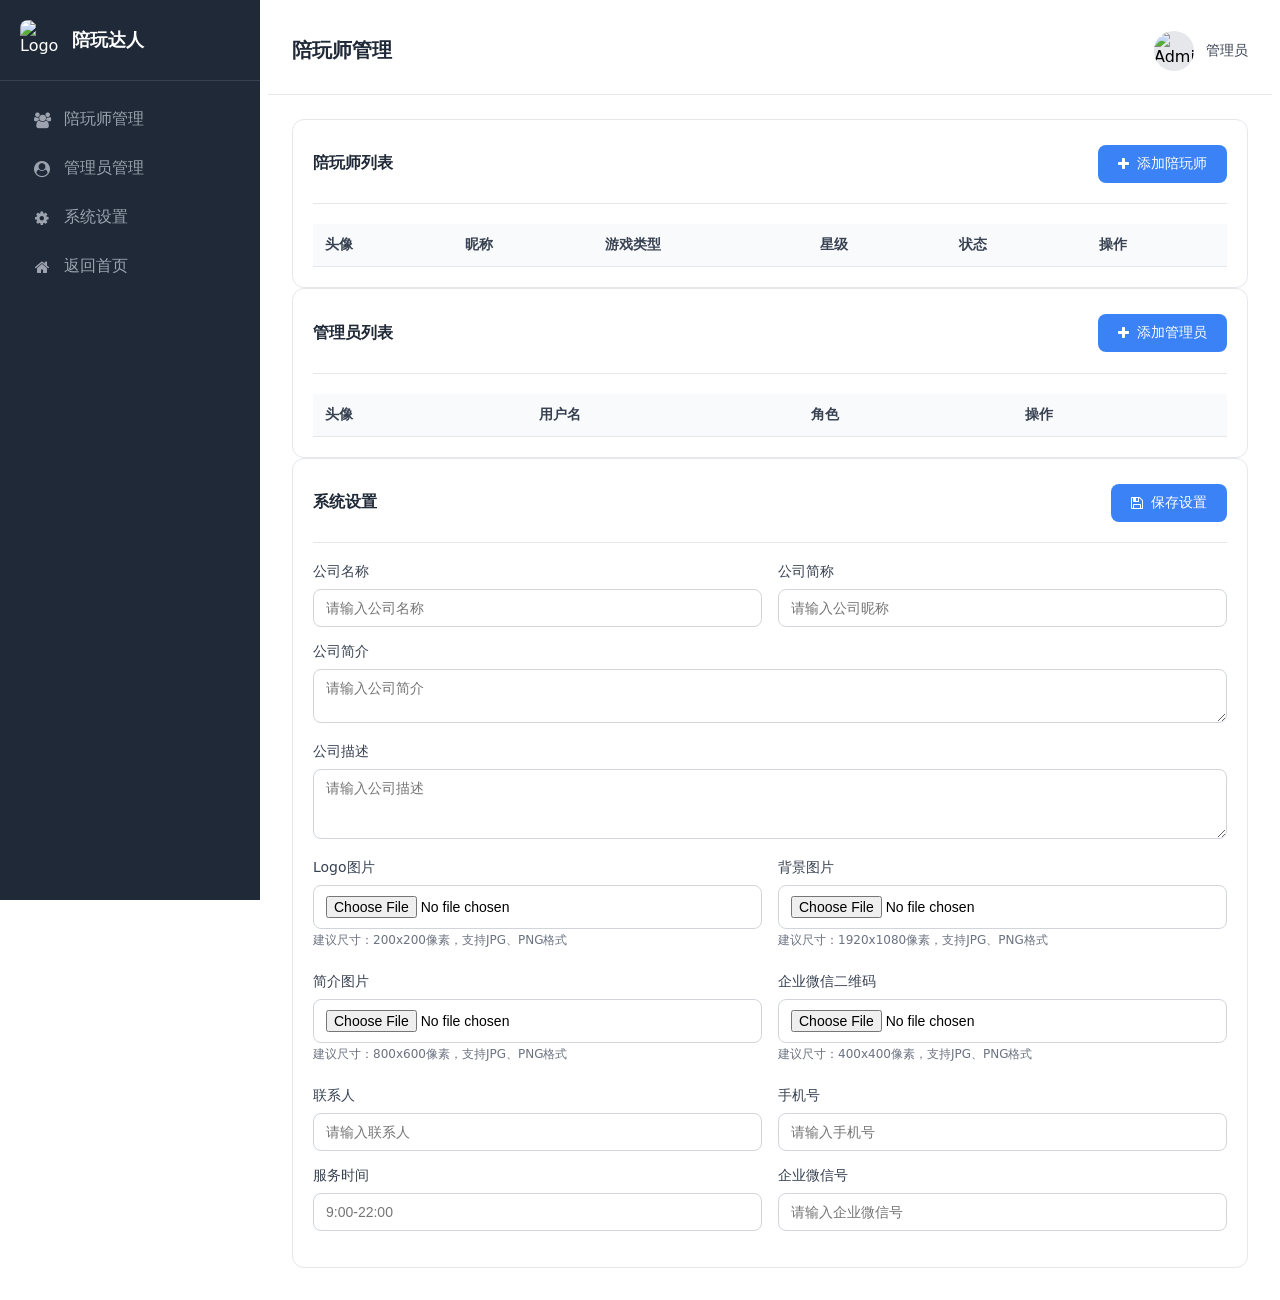
==== src/main/resources/static/admin.html @ 2e6e8466 "feat(admin): 添加管理员系统和陪玩师管理功能 - 集成 Lombok 并配置 Maven 编译插件 - 添加管理员角色枚举和系统常量定义 - 实现管理员登录、增删改查接口 - 添加陪玩师管" ====
<!DOCTYPE html>
<html lang="zh-CN">
<head>
    <meta charset="UTF-8">
    <meta name="viewport" content="width=device-width, initial-scale=1.0">
    <title>陪玩达人 - 管理后台</title>

    <!-- Tailwind CSS -->
    <script src="https://cdn.tailwindcss.com"></script>

    <!-- Font Awesome -->
    <link href="lib/font-awesome.min.css" rel="stylesheet">

    <!-- 自定义CSS -->
    <link rel="stylesheet" href="css/admin.css">
</head>
<body>
    <div id="top"></div>
    <!-- Sidebar -->
    <aside class="sidebar" id="sidebar">
        <div class="sidebar-header">
            <div class="sidebar-logo">
                <img id="sidebarLogo" src="image/logo_path.jpg" alt="Logo">
                <span id="sidebarCompanyName">陪玩达人</span>
            </div>
        </div>
        
        <nav class="sidebar-menu">
            <a href="#top" class="active" onclick="showSection('companions')">
                <i class="fa fa-users"></i>陪玩师管理
            </a>
            <a href="#top" onclick="showSection('admins')">
                <i class="fa fa-user-circle"></i>管理员管理
            </a>
            <a href="#top" onclick="showSection('settings')">
                <i class="fa fa-cog"></i>系统设置
            </a>
            <a href="index.html">
                <i class="fa fa-home"></i>返回首页
            </a>
        </nav>
    </aside>

    <!-- Mobile Menu Overlay -->
    <div class="modal-overlay" id="sidebarOverlay"></div>

    <!-- Main Content -->
    <main class="main-content">
        <!-- Top Bar -->
        <header class="top-bar">
            <div class="flex items-center gap-4">
                <button class="mobile-menu-btn" onclick="toggleSidebar()">
                    <i class="fa fa-bars"></i>
                </button>
                <h1 id="pageTitle">陪玩师管理</h1>
            </div>
            
            <div class="top-bar-right">
                <div class="user-info">
                    <img id="topBarAvatar" src="image/logo_path.jpg" alt="Admin">
                    <span id="topBarUsername">管理员</span>
                </div>
            </div>
        </header>

        <!-- Content Area -->
        <div class="content-area">
            <!-- Companions Section -->
            <section id="companions" class="active-section">
                <!-- Stats Cards -->
                <!-- <div class="grid-3 mb-6">
                    <div class="stat-card">
                        <div class="stat-icon blue">
                            <i class="fa fa-users"></i>
                        </div>
                        <div class="stat-info">
                            <div class="stat-value">128</div>
                            <div class="stat-label">陪玩师总数</div>
                        </div>
                    </div>
                    <div class="stat-card">
                        <div class="stat-icon green">
                            <i class="fa fa-circle"></i>
                        </div>
                        <div class="stat-info">
                            <div class="stat-value">86</div>
                            <div class="stat-label">在线陪玩师</div>
                        </div>
                    </div>
                    <div class="stat-card">
                        <div class="stat-icon orange">
                            <i class="fa fa-clock"></i>
                        </div>
                        <div class="stat-info">
                            <div class="stat-value">24</div>
                            <div class="stat-label">今日订单</div>
                        </div>
                    </div>
                </div> -->

                <!-- Companions Table -->
                <div class="card">
                    <div class="card-header">
                        <h2 class="card-title">陪玩师列表</h2>
                        <button class="btn btn-primary" onclick="openModal('addCompanion')">
                            <i class="fa fa-plus"></i>添加陪玩师
                        </button>
                    </div>
                    
                    <table class="table">
                        <thead>
                            <tr>
                                <th>头像</th>
                                <th>昵称</th>
                                <th>游戏类型</th>
                                <th>星级</th>
                                <th>状态</th>
                                <th>操作</th>
                            </tr>
                        </thead>
                        <tbody>
                        </tbody>
                    </table>
                </div>
            </section>

            <!-- Admins Section -->
            <section id="admins" class="hidden">
                <!-- Stats Cards -->
                <!-- <div class="grid-3 mb-6">
                    <div class="stat-card">
                        <div class="stat-icon blue">
                            <i class="fa fa-user-shield"></i>
                        </div>
                        <div class="stat-info">
                            <div class="stat-value">12</div>
                            <div class="stat-label">管理员总数</div>
                        </div>
                    </div>
                    <div class="stat-card">
                        <div class="stat-icon green">
                            <i class="fa fa-circle"></i>
                        </div>
                        <div class="stat-info">
                            <div class="stat-value">5</div>
                            <div class="stat-label">在线管理员</div>
                        </div>
                    </div>
                    <div class="stat-card">
                        <div class="stat-icon orange">
                            <i class="fa fa-key"></i>
                        </div>
                        <div class="stat-info">
                            <div class="stat-value">3</div>
                            <div class="stat-label">超级管理员</div>
                        </div>
                    </div>
                </div> -->

                <!-- Admins Table -->
                <div class="card">
                    <div class="card-header">
                        <h2 class="card-title">管理员列表</h2>
                        <button class="btn btn-primary" onclick="openModal('addAdmin')">
                            <i class="fa fa-plus"></i>添加管理员
                        </button>
                    </div>
                    
                    <table class="table">
                        <thead>
                            <tr>
                                <th>头像</th>
                                <th>用户名</th>
                                <th>角色</th>
                                <!-- <th>权限</th> -->
                                <!-- <th>状态</th> -->
                                <th>操作</th>
                            </tr>
                        </thead>
                        <tbody>
                        </tbody>
                    </table>
                </div>
            </section>

            <!-- Settings Section -->
            <section id="settings" class="hidden">
                <div class="card">
                    <div class="card-header">
                        <h2 class="card-title">系统设置</h2>
                        <button class="btn btn-primary" onclick="saveSystemConfig()">
                            <i class="fa fa-save"></i>保存设置
                        </button>
                    </div>
                    
                    <form id="systemConfigForm">
                        <div class="form-row">
                            <div class="form-group">
                                <label>公司名称</label>
                                <input type="text" class="form-control" name="company_name" id="company_name" placeholder="请输入公司名称">
                            </div>
                            <div class="form-group">
                                <label>公司简称</label>
                                <input type="text" class="form-control" name="company_nickname" id="company_nickname" placeholder="请输入公司昵称">
                            </div>
                        </div>
                        
                        <div class="form-group">
                            <label>公司简介</label>
                            <textarea class="form-control" name="company_intro" id="company_intro" rows="2" placeholder="请输入公司简介"></textarea>
                        </div>
                        
                        <div class="form-group">
                            <label>公司描述</label>
                            <textarea class="form-control" name="company_description" id="company_description" rows="3" placeholder="请输入公司描述"></textarea>
                        </div>
                        
                        <div class="form-row">
                            <div class="form-group">
                                <label>Logo图片</label>
                                <input type="file" class="form-control" id="logo_path_file" accept="image/*" onchange="previewImage('logo_path', this)">
                                <small style="color: #6b7280; font-size: 12px;">建议尺寸：200x200像素，支持JPG、PNG格式</small>
                                <input type="hidden" name="logo_path" id="logo_path">
                                <div id="logo_path_preview" style="margin-top: 8px;"></div>
                            </div>
                            <div class="form-group">
                                <label>背景图片</label>
                                <input type="file" class="form-control" id="background_image_file" accept="image/*" onchange="previewImage('background_image', this)">
                                <small style="color: #6b7280; font-size: 12px;">建议尺寸：1920x1080像素，支持JPG、PNG格式</small>
                                <input type="hidden" name="background_image" id="background_image">
                                <div id="background_image_preview" style="margin-top: 8px;"></div>
                            </div>
                        </div>
                        
                        <div class="form-row">
                            <div class="form-group">
                                <label>简介图片</label>
                                <input type="file" class="form-control" id="intro_image_file" accept="image/*" onchange="previewImage('intro_image', this)">
                                <small style="color: #6b7280; font-size: 12px;">建议尺寸：800x600像素，支持JPG、PNG格式</small>
                                <input type="hidden" name="intro_image" id="intro_image">
                                <div id="intro_image_preview" style="margin-top: 8px;"></div>
                            </div>
                            <div class="form-group">
                                <label>企业微信二维码</label>
                                <input type="file" class="form-control" id="wechat_qrcode_file" accept="image/*" onchange="previewImage('wechat_qrcode', this)">
                                <small style="color: #6b7280; font-size: 12px;">建议尺寸：400x400像素，支持JPG、PNG格式</small>
                                <input type="hidden" name="wechat_qrcode" id="wechat_qrcode">
                                <div id="wechat_qrcode_preview" style="margin-top: 8px;"></div>
                            </div>
                        </div>
                        
                        <div class="form-row">
                            <div class="form-group">
                                <label>联系人</label>
                                <input type="text" class="form-control" name="contact_person" id="contact_person" placeholder="请输入联系人">
                            </div>
                            <div class="form-group">
                                <label>手机号</label>
                                <input type="text" class="form-control" name="phone_number" id="phone_number" placeholder="请输入手机号">
                            </div>
                        </div>
                        
                        <div class="form-row">
                            <div class="form-group">
                                <label>服务时间</label>
                                <input type="text" class="form-control" name="service_time" id="service_time" placeholder="9:00-22:00">
                            </div>
                            <div class="form-group">
                                <label>企业微信号</label>
                                <input type="text" class="form-control" name="wechat_id" id="wechat_id" placeholder="请输入企业微信号">
                            </div>
                        </div>
                    </form>
                </div>
            </section>
        </div>
    </main>

    <!-- Modals -->
    <!-- Add Companion Modal -->
    <div class="modal-overlay" id="addCompanionModal">
        <div class="modal-content">
            <div class="modal-header">
                <h3 class="modal-title">添加陪玩师</h3>
                <button class="modal-close" onclick="closeModal('addCompanionModal')">
                    <i class="fa fa-times"></i>
                </button>
            </div>
            <div class="modal-body">
                <div class="form-row">
                    <div class="form-group">
                        <label>昵称</label>
                        <input type="text" class="form-control" id="addCompanionNickname" placeholder="请输入昵称">
                    </div>
                    <div class="form-group">
                        <label>游戏类型</label>
                        <input type="text" class="form-control" id="addCompanionGameTypes" placeholder="例如：王者荣耀、英雄联盟">
                    </div>
                </div>
                <div class="form-group">
                    <label>头像</label>
                    <input type="file" class="form-control" id="addCompanionAvatar_file" accept="image/*" onchange="previewCompanionAvatar(this)">
                    <img id="addCompanionAvatarPreview" src="" style="max-width: 150px; max-height: 150px; border-radius: 8px; margin-top: 10px; display: none;" />
                    <input type="hidden" id="addCompanionAvatar">
                </div>
                <div class="form-group">
                    <label>简介</label>
                    <textarea class="form-control" id="addCompanionDescription" rows="3" placeholder="请输入陪玩师简介"></textarea>
                </div>
            </div>
            <div class="modal-footer">
                <button class="btn btn-secondary" onclick="closeModal('addCompanionModal'); clearCompanionForm('add');">取消</button>
                <button class="btn btn-primary" onclick="saveCompanion()">确认添加</button>
            </div>
        </div>
    </div>

    <!-- Edit Companion Modal -->
    <div class="modal-overlay" id="editCompanionModal">
        <div class="modal-content">
            <div class="modal-header">
                <h3 class="modal-title">编辑陪玩师</h3>
                <button class="modal-close" onclick="closeModal('editCompanionModal')">
                    <i class="fa fa-times"></i>
                </button>
            </div>
            <div class="modal-body">
                <input type="hidden" id="editCompanionId">
                <div class="form-row">
                    <div class="form-group">
                        <label>昵称</label>
                        <input type="text" class="form-control" id="editCompanionNickname" placeholder="请输入昵称">
                    </div>
                    <div class="form-group">
                        <label>游戏类型</label>
                        <input type="text" class="form-control" id="editCompanionGameTypes" placeholder="例如：王者荣耀、英雄联盟">
                    </div>
                </div>
                <div class="form-group">
                    <label>头像</label>
                    <input type="file" class="form-control" id="editCompanionAvatar_file" accept="image/*" onchange="previewCompanionAvatar(this)">
                    <img id="editCompanionAvatarPreview" src="" style="max-width: 150px; max-height: 150px; border-radius: 8px; margin-top: 10px; display: none;" />
                    <input type="hidden" id="editCompanionAvatar">
                </div>
                <div class="form-group">
                    <label>简介</label>
                    <textarea class="form-control" id="editCompanionDescription" rows="3" placeholder="请输入陪玩师简介"></textarea>
                </div>
            </div>
            <div class="modal-footer">
                <button class="btn btn-secondary" onclick="closeModal('editCompanionModal'); clearCompanionForm('edit');">取消</button>
                <button class="btn btn-primary" onclick="updateCompanion()">保存修改</button>
            </div>
        </div>
    </div>

    <!-- Add Admin Modal -->
    <div class="modal-overlay" id="addAdminModal">
        <div class="modal-content">
            <div class="modal-header">
                <h3 class="modal-title">添加管理员</h3>
                <button class="modal-close" onclick="closeModal('addAdminModal')">
                    <i class="fa fa-times"></i>
                </button>
            </div>
            <div class="modal-body">
                <div class="form-row">
                    <div class="form-group">
                        <label>用户名</label>
                        <input type="text" class="form-control" id="addAdminUsername" placeholder="请输入用户名">
                    </div>
                    <div class="form-group">
                        <label>密码</label>
                        <div style="position: relative; display: flex; align-items: center;">
                            <input type="password" class="form-control" id="addAdminPassword" style="padding-right: 40px;" placeholder="请输入密码">
                            <span onclick="var inp=document.getElementById('addAdminPassword');var ico=this.querySelector('i');inp.type=inp.type=='password'?'text':'password';ico.className=inp.type=='password'?'fa fa-unlock-alt':'fa fa-lock';" style="position: absolute; right: 12px; cursor: pointer; color: #6b7280; font-size: 14px; line-height: 1;">
                                <i class="fa fa-unlock-alt"></i>
                            </span>
                        </div>
                    </div>
                </div>
                <div class="form-group">
                    <label>角色</label>
                    <select class="form-control" name="role" id="addAdminRole">
                        <option value="2">管理员</option>
                        <!-- <option value="1">超级管理员</option> -->
                    </select>
                </div>
                <div class="form-group">
                    <label>头像</label>
                    <input type="file" class="form-control" id="addAdminAvatar_file" accept="image/*" onchange="previewAdminAvatar(this)">
                    <small style="color: #6b7280; font-size: 12px;">建议尺寸：200x200像素，支持JPG、PNG格式</small>
                    <div id="addAdminAvatar_preview" style="margin-top: 8px;"></div>
                    <input type="hidden" name="avatar" id="addAdminAvatar">
                </div>
                <!-- 
                <div class="form-group">
                    <label>权限</label>
                    <select class="form-control">
                        <option>全部权限</option>
                        <option>客服管理</option>
                        <option>财务管理</option>
                        <option>内容管理</option>
                    </select>
                </div>
                -->
            </div>
            <div class="modal-footer">
                <button class="btn btn-secondary" onclick="closeModal('addAdminModal')">取消</button>
                <button class="btn btn-primary" onclick="saveAdmin()">确认添加</button>
            </div>
        </div>
    </div>

    <!-- Edit Admin Modal -->
    <div class="modal-overlay" id="editAdminModal">
        <div class="modal-content">
            <div class="modal-header">
                <h3 class="modal-title">编辑管理员</h3>
                <button class="modal-close" onclick="closeModal('editAdminModal')">
                    <i class="fa fa-times"></i>
                </button>
            </div>
            <div class="modal-body">
                <input type="hidden" id="editAdminId">
                <div class="form-group">
                    <label>用户名</label>
                    <input type="text" class="form-control" id="editAdminUsername" placeholder="请输入用户名">
                </div>
                <div class="form-group">
                    <label>密码（留空则不修改）</label>
                    <input type="password" class="form-control" id="editAdminPassword" placeholder="请输入新密码">
                </div>
                <div class="form-group">
                    <label>角色</label>
                    <select class="form-control" id="editAdminRole">
                        <option value="2">管理员</option>
                        <option value="1">超级管理员</option>
                    </select>
                </div>
                <div class="form-group">
                    <label>头像</label>
                    <input type="file" class="form-control" id="editAdminAvatar_file" accept="image/*" onchange="previewAdminAvatar(this)">
                    <div id="editAdminAvatar_preview" style="margin-top: 10px;"></div>
                    <input type="hidden" id="editAdminAvatar">
                </div>
            </div>
            <div class="modal-footer">
                <button class="btn btn-secondary" onclick="closeModal('editAdminModal')">取消</button>
                <button class="btn btn-primary" onclick="updateAdmin()">保存修改</button>
            </div>
        </div>
    </div>

    <!-- 自定义JS -->
    <script src="js/constants.js"></script>
    <script src="js/admin.js"></script>
</body>
</html>
---- src/main/resources/static/css/admin.css ----
/* Admin Dashboard Styles - 简洁白色风格 */

body {
    min-height: 100vh;
    background: white;
    font-family: 'Inter', system-ui, -apple-system, sans-serif;
}

.sidebar {
    width: 260px;
    background: #1F2937;
    min-height: 100vh;
    position: fixed;
    left: 0;
    top: 0;
    transition: transform 0.3s ease;
}

@media (max-width: 768px) {
    .sidebar {
        transform: translateX(-100%);
        z-index: 1001;
    }
    .sidebar.open {
        transform: translateX(0);
    }
}

.sidebar-header {
    padding: 20px;
    border-bottom: 1px solid #374151;
}

.sidebar-logo {
    display: flex;
    align-items: center;
    color: white;
}

.sidebar-logo img {
    width: 40px;
    height: 40px;
    border-radius: 8px;
    margin-right: 12px;
}

.sidebar-logo span {
    font-size: 18px;
    font-weight: 600;
}

.sidebar-menu {
    padding: 16px;
}

.sidebar-menu a {
    display: flex;
    align-items: center;
    padding: 12px 16px;
    color: #9CA3AF;
    text-decoration: none;
    border-radius: 8px;
    transition: all 0.2s ease;
    margin-bottom: 4px;
}

.sidebar-menu a:hover {
    background: #374151;
    color: white;
}

.sidebar-menu a.active {
    background: #3B82F6;
    color: white;
}

.sidebar-menu a i {
    margin-right: 12px;
    width: 20px;
    text-align: center;
}

.main-content {
    margin-left: 260px;
    min-height: 100vh;
}

@media (max-width: 768px) {
    .main-content {
        margin-left: 0;
    }
}

.top-bar {
    background: white;
    padding: 16px 24px;
    border-bottom: 1px solid #E5E7EB;
    display: flex;
    justify-content: space-between;
    align-items: center;
}

.top-bar h1 {
    font-size: 20px;
    font-weight: 600;
    color: #1F2937;
}

.top-bar-right {
    display: flex;
    align-items: center;
    gap: 16px;
}

.user-info {
    display: flex;
    align-items: center;
    gap: 12px;
}

.user-info img {
    width: 40px;
    height: 40px;
    border-radius: 50%;
    background: #E5E7EB;
}

.user-info span {
    font-size: 14px;
    color: #374151;
}

.mobile-menu-btn {
    display: none;
    background: none;
    border: none;
    font-size: 20px;
    cursor: pointer;
    color: #374151;
}

@media (max-width: 768px) {
    .mobile-menu-btn {
        display: block;
    }
}

.content-area {
    padding: 24px;
    /* 确保内容区域可以滚动 */
    overflow-y: auto;
    -webkit-overflow-scrolling: touch; /* iOS平滑滚动 */
}

.card {
    background: white;
    border-radius: 12px;
    border: 1px solid #E5E7EB;
    padding: 20px;
}

.card-header {
    display: flex;
    justify-content: space-between;
    align-items: center;
    margin-bottom: 20px;
    padding-bottom: 16px;
    border-bottom: 1px solid #E5E7EB;
}

.card-title {
    font-size: 16px;
    font-weight: 600;
    color: #1F2937;
}

.btn {
    padding: 10px 20px;
    border-radius: 8px;
    font-size: 14px;
    font-weight: 500;
    cursor: pointer;
    border: none;
    transition: all 0.2s ease;
    display: inline-flex;
    align-items: center;
    gap: 8px;
}

.btn-primary {
    background: #3B82F6;
    color: white;
}

.btn-primary:hover {
    background: #2563EB;
}

.btn-secondary {
    background: #F3F4F6;
    color: #374151;
}

.btn-secondary:hover {
    background: #E5E7EB;
}

.btn-danger {
    background: #EF4444;
    color: white;
}

.btn-danger:hover {
    background: #DC2626;
}

.table {
    width: 100%;
    border-collapse: collapse;
}

.table th,
.table td {
    padding: 12px;
    text-align: left;
    border-bottom: 1px solid #E5E7EB;
}

.table th {
    background: #F9FAFB;
    font-weight: 600;
    font-size: 14px;
    color: #374151;
}

.table tr:hover {
    background: #F9FAFB;
}

.table img {
    width: 40px;
    height: 40px;
    border-radius: 50%;
}

.status {
    padding: 4px 12px;
    border-radius: 20px;
    font-size: 12px;
    font-weight: 500;
}

.status.online {
    background: #DCFCE7;
    color: #16A34A;
}

.status.offline {
    background: #FEE2E2;
    color: #DC2626;
}

.status.pending {
    background: #FEF3C7;
    color: #D97706;
}

.badge {
    padding: 4px 8px;
    border-radius: 4px;
    font-size: 12px;
    font-weight: 500;
}

.badge-danger {
    background: #FEE2E2;
    color: #DC2626;
}

.badge-info {
    background: #DBEAFE;
    color: #2563EB;
}

.btn-icon {
    padding: 6px 10px;
    border: 1px solid #E5E7EB;
    background: white;
    border-radius: 6px;
    cursor: pointer;
    color: #6B7280;
    margin-right: 6px;
    transition: all 0.2s;
    display: inline-flex;
    align-items: center;
    justify-content: center;
}

.btn-icon:hover {
    background: #3B82F6;
    border-color: #3B82F6;
    color: white;
}

.btn-icon.btn-danger {
    background: white;
    border-color: #FECACA;
    color: #DC2626;
}

.btn-icon.btn-danger:hover {
    background: #EF4444;
    border-color: #EF4444;
    color: white;
}

.form-group {
    margin-bottom: 16px;
}

.form-group label {
    display: block;
    font-size: 14px;
    font-weight: 500;
    color: #374151;
    margin-bottom: 8px;
}

.form-control {
    width: 100%;
    padding: 10px 12px;
    border: 1px solid #D1D5DB;
    border-radius: 8px;
    font-size: 14px;
    box-sizing: border-box;
    transition: all 0.2s ease;
}

.form-control:focus {
    outline: none;
    border-color: #3B82F6;
    box-shadow: 0 0 0 3px rgba(59, 130, 246, 0.1);
}

.form-row {
    display: grid;
    grid-template-columns: repeat(2, 1fr);
    gap: 16px;
}

@media (max-width: 768px) {
    .form-row {
        grid-template-columns: 1fr;
    }
}

.grid-3 {
    display: grid;
    grid-template-columns: repeat(3, 1fr);
    gap: 20px;
}

@media (max-width: 992px) {
    .grid-3 {
        grid-template-columns: repeat(2, 1fr);
    }
}

@media (max-width: 768px) {
    .grid-3 {
        grid-template-columns: 1fr;
    }
}

.stat-card {
    background: white;
    border-radius: 12px;
    border: 1px solid #E5E7EB;
    padding: 20px;
    display: flex;
    align-items: center;
    gap: 16px;
}

.stat-icon {
    width: 50px;
    height: 50px;
    border-radius: 12px;
    display: flex;
    align-items: center;
    justify-content: center;
    font-size: 24px;
}

.stat-icon.blue {
    background: #DBEAFE;
    color: #3B82F6;
}

.stat-icon.green {
    background: #DCFCE7;
    color: #10B981;
}

.stat-icon.orange {
    background: #FEF3C7;
    color: #F59E0B;
}

.stat-info {
    flex: 1;
}

.stat-value {
    font-size: 24px;
    font-weight: 700;
    color: #1F2937;
}

.stat-label {
    font-size: 14px;
    color: #6B7280;
}

.modal-overlay {
    display: none;
    position: fixed;
    inset: 0;
    background: rgba(0, 0, 0, 0.5);
    z-index: 1000;
    align-items: center;
    justify-content: center;
    padding: 16px;
}

.modal-overlay.open {
    display: flex;
}

@media (min-width: 769px) {
    #sidebarOverlay {
        display: none !important;
        pointer-events: none;
        visibility: hidden;
    }
}

.modal-content {
    background: white;
    border-radius: 12px;
    width: 100%;
    max-width: 500px;
    max-height: 90vh;
    overflow-y: auto;
}

.modal-header {
    padding: 16px 20px;
    border-bottom: 1px solid #E5E7EB;
    display: flex;
    justify-content: space-between;
    align-items: center;
}

.modal-title {
    font-size: 16px;
    font-weight: 600;
}

.modal-close {
    background: none;
    border: none;
    font-size: 20px;
    cursor: pointer;
    color: #6B7280;
}

.modal-body {
    padding: 20px;
}

.modal-footer {
    padding: 16px 20px;
    border-top: 1px solid #E5E7EB;
    display: flex;
    justify-content: flex-end;
    gap: 12px;
}

@media (max-width: 768px) {
    .content-area {
        padding: 16px;
        /* 移动端优化滚动 */
        max-height: calc(100vh - 120px); /* 减去顶部栏高度 */
    }
    
    /* 表格容器支持横向和纵向滚动 */
    .table-container {
        overflow: auto;
        -webkit-overflow-scrolling: touch;
        max-height: calc(100vh - 200px);
    }
    
    .table {
        display: block;
        overflow-x: auto;
        white-space: nowrap;
    }
    .table th,
    .table td {
        padding: 10px 8px;
        font-size: 13px;
    }
    .table img {
        width: 35px;
        height: 35px;
    }
    .btn-icon {
        padding: 6px 10px;
        font-size: 12px;
        border-radius: 6px;
    }
}
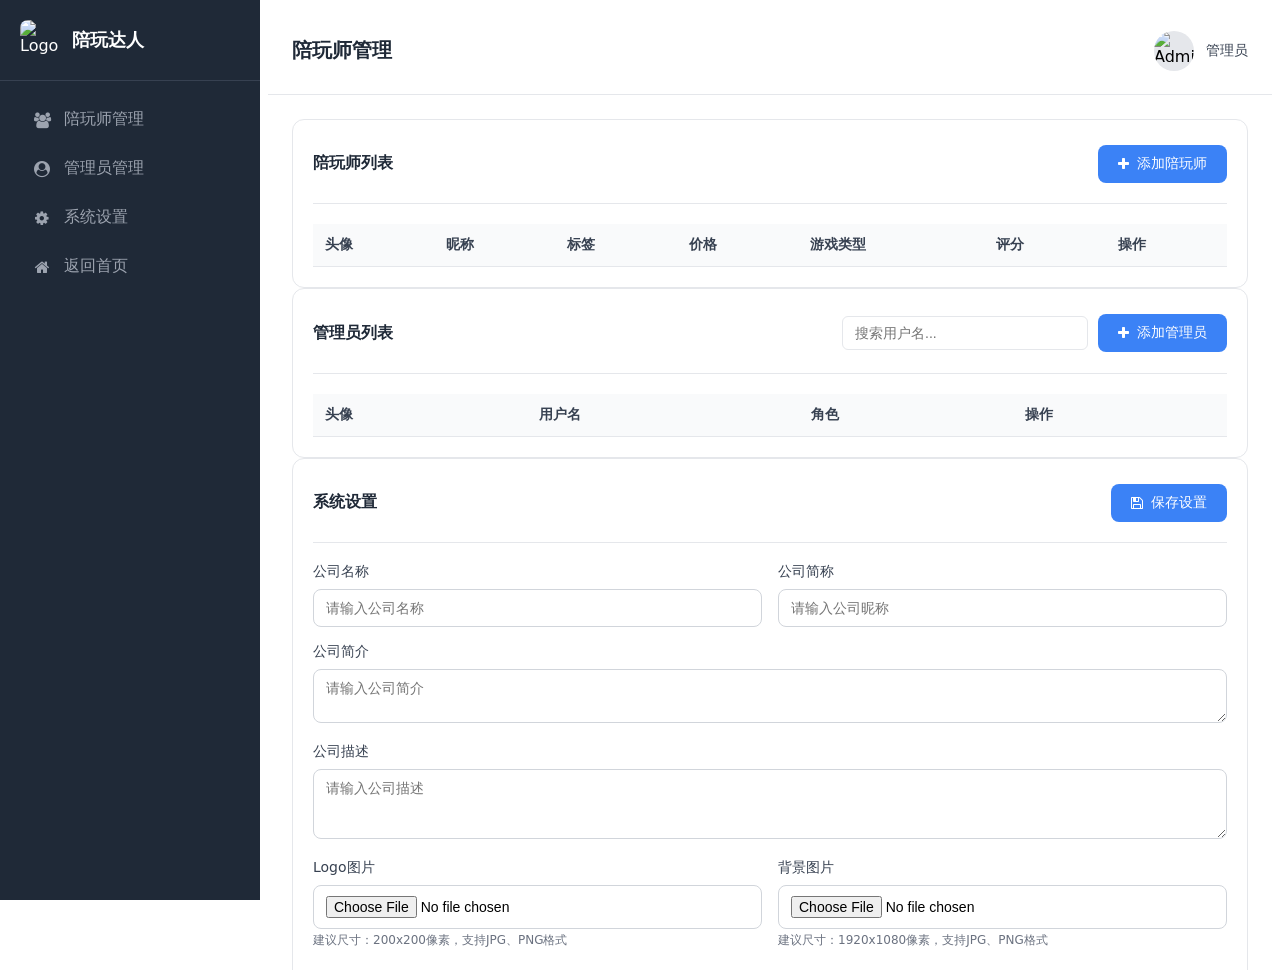
==== commit cee69651: "feat(admin): 更新管理后台界面表格结构和功能 - 修改陪玩师列表表格增加标签、价格和评分列 - 为管理员列表添加搜索功能和清除按钮 - 重构管理员列表头部布局以容纳搜索输入框 - 调整表格" ====
--- a/src/main/resources/static/admin.html
+++ b/src/main/resources/static/admin.html
@@ -112,9 +112,10 @@
                             <tr>
                                 <th>头像</th>
                                 <th>昵称</th>
+                                <th>标签</th>
+                                <th>价格</th>
                                 <th>游戏类型</th>
-                                <th>星级</th>
-                                <th>状态</th>
+                                <th>评分</th>
                                 <th>操作</th>
                             </tr>
                         </thead>
@@ -161,9 +162,20 @@
                 <div class="card">
                     <div class="card-header">
                         <h2 class="card-title">管理员列表</h2>
-                        <button class="btn btn-primary" onclick="openModal('addAdmin')">
-                            <i class="fa fa-plus"></i>添加管理员
-                        </button>
+                        <div style="display: flex; gap: 10px; align-items: center;">
+                            <div style="position: relative;">
+                                <input type="text" id="adminSearchInput" placeholder="搜索用户名..." style="padding: 8px 32px 8px 12px; border: 1px solid #e5e7eb; border-radius: 6px; font-size: 14px; width: 200px; outline: none;" onkeypress="if(event.key==='Enter') searchAdmin()" onblur="searchAdmin()">
+                                <button onclick="clearAdminSearch()" id="adminSearchClearBtn" style="position: absolute; right: 6px; top: 50%; transform: translateY(-50%); background: none; border: none; cursor: pointer; color: #9ca3af; font-size: 14px; padding: 0; display: none; line-height: 1; width: 14px; height: 14px;" onmouseover="this.style.color='#6b7280'" onmouseout="this.style.color='#9ca3af'" title="清空搜索">
+                                    <div style="position: relative; width: 100%; height: 100%;">
+                                        <div style="position: absolute; left: 50%; top: 50%; width: 10px; height: 1px; background: currentColor; transform: translate(-50%, -50%) rotate(45deg);"></div>
+                                        <div style="position: absolute; left: 50%; top: 50%; width: 10px; height: 1px; background: currentColor; transform: translate(-50%, -50%) rotate(-45deg);"></div>
+                                    </div>
+                                </button>
+                            </div>
+                            <button class="btn btn-primary" onclick="openModal('addAdmin')">
+                                <i class="fa fa-plus"></i>添加管理员
+                            </button>
+                        </div>
                     </div>
                     
                     <table class="table">
@@ -388,9 +400,13 @@
                 </div>
                 <div class="form-group">
                     <label>头像</label>
-                    <input type="file" class="form-control" id="addAdminAvatar_file" accept="image/*" onchange="previewAdminAvatar(this)">
-                    <small style="color: #6b7280; font-size: 12px;">建议尺寸：200x200像素，支持JPG、PNG格式</small>
-                    <div id="addAdminAvatar_preview" style="margin-top: 8px;"></div>
+                    <div style="display: flex; align-items: center; gap: 10px;">
+                        <div id="addAdminAvatar_preview" style="flex-shrink: 0;"></div>
+                        <div style="flex: 1;">
+                            <input type="file" class="form-control" id="addAdminAvatar_file" accept="image/*" onchange="previewAdminAvatar(this)" style="margin-bottom: 4px;">
+                            <small style="color: #6b7280; font-size: 12px;">建议尺寸：200x200像素，支持JPG、PNG格式</small>
+                        </div>
+                    </div>
                     <input type="hidden" name="avatar" id="addAdminAvatar">
                 </div>
                 <!-- 
@@ -425,23 +441,33 @@
                 <input type="hidden" id="editAdminId">
                 <div class="form-group">
                     <label>用户名</label>
-                    <input type="text" class="form-control" id="editAdminUsername" placeholder="请输入用户名">
+                    <input type="text" class="form-control" id="editAdminUsername" placeholder="请输入用户名" readonly style="background-color: #f3f4f6; cursor: not-allowed;">
                 </div>
                 <div class="form-group">
                     <label>密码（留空则不修改）</label>
-                    <input type="password" class="form-control" id="editAdminPassword" placeholder="请输入新密码">
+                    <div style="position: relative; display: flex; align-items: center;">
+                        <input type="password" class="form-control" id="editAdminPassword" style="padding-right: 40px;" placeholder="请输入新密码">
+                        <span onclick="var inp=document.getElementById('editAdminPassword');var ico=this.querySelector('i');inp.type=inp.type=='password'?'text':'password';ico.className=inp.type=='password'?'fa fa-unlock-alt':'fa fa-lock';" style="position: absolute; right: 12px; cursor: pointer; color: #6b7280; font-size: 14px; line-height: 1;">
+                            <i class="fa fa-unlock-alt"></i>
+                        </span>
+                    </div>
                 </div>
                 <div class="form-group">
                     <label>角色</label>
                     <select class="form-control" id="editAdminRole">
                         <option value="2">管理员</option>
-                        <option value="1">超级管理员</option>
+                        <!-- <option value="1">超级管理员</option> -->
                     </select>
                 </div>
                 <div class="form-group">
                     <label>头像</label>
-                    <input type="file" class="form-control" id="editAdminAvatar_file" accept="image/*" onchange="previewAdminAvatar(this)">
-                    <div id="editAdminAvatar_preview" style="margin-top: 10px;"></div>
+                    <div style="display: flex; align-items: center; gap: 10px;">
+                        <div id="editAdminAvatar_preview" style="flex-shrink: 0;"></div>
+                        <div style="flex: 1;">
+                            <input type="file" class="form-control" id="editAdminAvatar_file" accept="image/*" onchange="previewEditAdminAvatar(this)" style="margin-bottom: 4px;">
+                            <small style="color: #6b7280; font-size: 12px;">建议尺寸：200x200像素，支持JPG、PNG格式</small>
+                        </div>
+                    </div>
                     <input type="hidden" id="editAdminAvatar">
                 </div>
             </div>
--- a/src/main/resources/static/css/admin.css
+++ b/src/main/resources/static/css/admin.css
@@ -4,6 +4,7 @@
     min-height: 100vh;
     background: white;
     font-family: 'Inter', system-ui, -apple-system, sans-serif;
+    overflow: hidden; /* 防止body滚动，让content-area作为滚动容器 */
 }
 
 .sidebar {
@@ -147,9 +148,10 @@
 
 .content-area {
     padding: 24px;
-    /* 确保内容区域可以滚动 */
-    overflow-y: auto;
+    /* 内容区域作为滚动容器，始终显示滚动条避免宽度抖动 */
+    overflow-y: scroll;
     -webkit-overflow-scrolling: touch; /* iOS平滑滚动 */
+    height: calc(100vh - 73px); /* 减去top-bar的高度 */
 }
 
 .card {
@@ -490,8 +492,9 @@
 @media (max-width: 768px) {
     .content-area {
         padding: 16px;
-        /* 移动端优化滚动 */
-        max-height: calc(100vh - 120px); /* 减去顶部栏高度 */
+        /* 移动端内容区域作为滚动容器 */
+        overflow-y: scroll;
+        height: calc(100vh - 73px); /* 减去top-bar的高度 */
     }
     
     /* 表格容器支持横向和纵向滚动 */
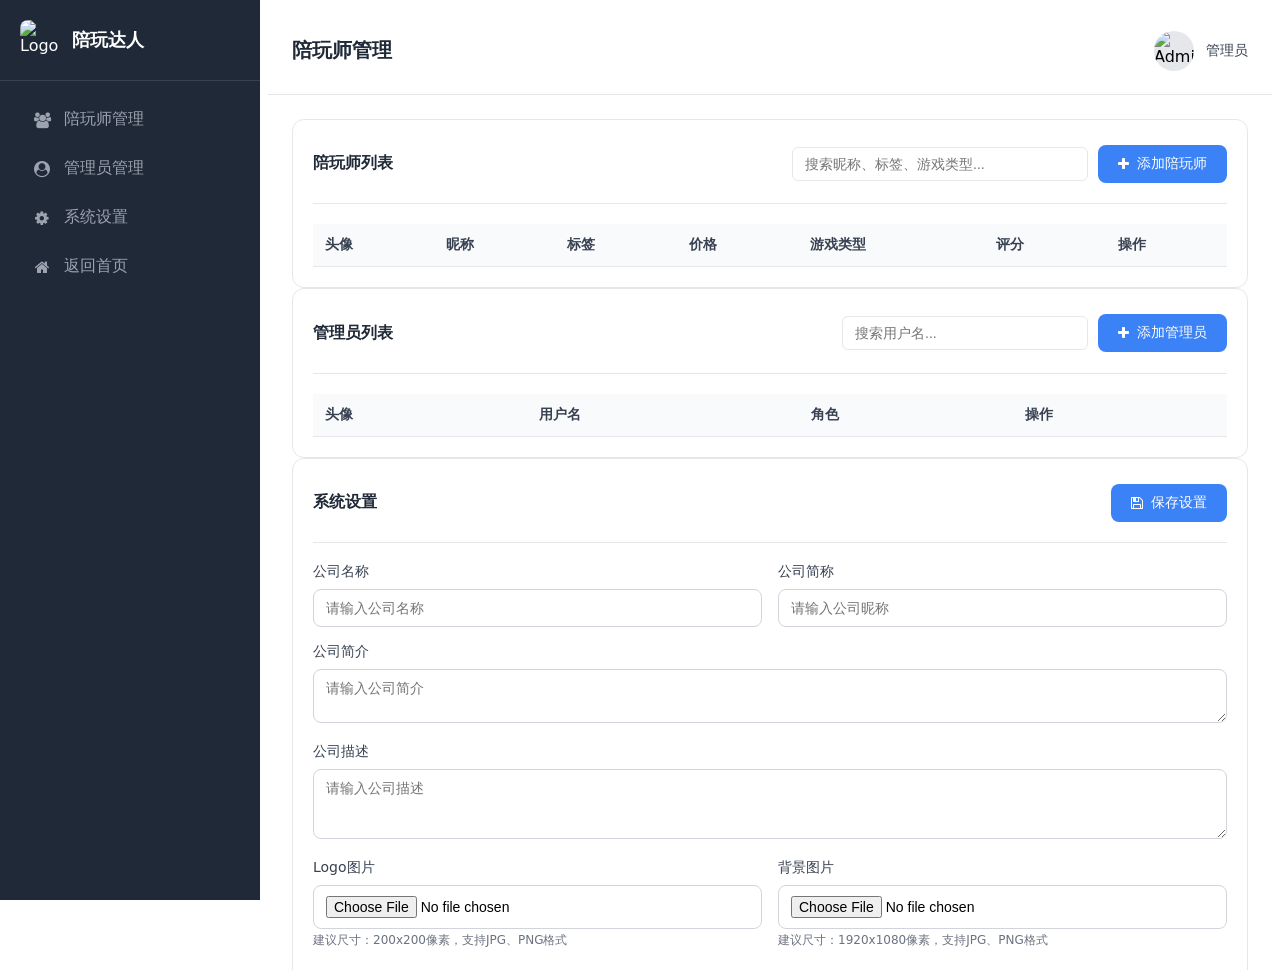
==== commit d4acdca6: "feat(config): 更新Web配置和管理员控制器功能 - 添加/images/**静态资源访问路径兼容旧版 - 配置音频和视频文件从classpath:/static/目录访问 - 在Admi" ====
--- a/src/main/resources/static/admin.html
+++ b/src/main/resources/static/admin.html
@@ -102,9 +102,20 @@
                 <div class="card">
                     <div class="card-header">
                         <h2 class="card-title">陪玩师列表</h2>
-                        <button class="btn btn-primary" onclick="openModal('addCompanion')">
-                            <i class="fa fa-plus"></i>添加陪玩师
-                        </button>
+                        <div style="display: flex; gap: 10px; align-items: center;">
+                            <div style="position: relative;">
+                                <input type="text" id="companionSearchInput" placeholder="搜索昵称、标签、游戏类型..." style="padding: 8px 32px 8px 12px; border: 1px solid #e5e7eb; border-radius: 6px; font-size: 14px; width: 250px; outline: none;" onkeypress="if(event.key==='Enter') searchCompanion()" onblur="searchCompanion()">
+                                <button onclick="clearCompanionSearch()" id="companionSearchClearBtn" style="position: absolute; right: 6px; top: 50%; transform: translateY(-50%); background: none; border: none; cursor: pointer; color: #9ca3af; font-size: 14px; padding: 0; display: none; line-height: 1; width: 14px; height: 14px;" onmouseover="this.style.color='#6b7280'" onmouseout="this.style.color='#9ca3af'" title="清空搜索">
+                                    <div style="position: relative; width: 100%; height: 100%;">
+                                        <div style="position: absolute; left: 50%; top: 50%; width: 10px; height: 1px; background: currentColor; transform: translate(-50%, -50%) rotate(45deg);"></div>
+                                        <div style="position: absolute; left: 50%; top: 50%; width: 10px; height: 1px; background: currentColor; transform: translate(-50%, -50%) rotate(-45deg);"></div>
+                                    </div>
+                                </button>
+                            </div>
+                            <button class="btn btn-primary" onclick="openModal('addCompanion')">
+                                <i class="fa fa-plus"></i>添加陪玩师
+                            </button>
+                        </div>
                     </div>
                     
                     <table class="table">
@@ -230,14 +241,14 @@
                         <div class="form-row">
                             <div class="form-group">
                                 <label>Logo图片</label>
-                                <input type="file" class="form-control" id="logo_path_file" accept="image/*" onchange="previewImage('logo_path', this)">
+                                <input type="file" class="form-control" id="logo_path_file" accept="image/*" onchange="handleImageSelect('logo_path', this)">
                                 <small style="color: #6b7280; font-size: 12px;">建议尺寸：200x200像素，支持JPG、PNG格式</small>
                                 <input type="hidden" name="logo_path" id="logo_path">
                                 <div id="logo_path_preview" style="margin-top: 8px;"></div>
                             </div>
                             <div class="form-group">
                                 <label>背景图片</label>
-                                <input type="file" class="form-control" id="background_image_file" accept="image/*" onchange="previewImage('background_image', this)">
+                                <input type="file" class="form-control" id="background_image_file" accept="image/*" onchange="handleImageSelect('background_image', this)">
                                 <small style="color: #6b7280; font-size: 12px;">建议尺寸：1920x1080像素，支持JPG、PNG格式</small>
                                 <input type="hidden" name="background_image" id="background_image">
                                 <div id="background_image_preview" style="margin-top: 8px;"></div>
@@ -247,14 +258,14 @@
                         <div class="form-row">
                             <div class="form-group">
                                 <label>简介图片</label>
-                                <input type="file" class="form-control" id="intro_image_file" accept="image/*" onchange="previewImage('intro_image', this)">
+                                <input type="file" class="form-control" id="intro_image_file" accept="image/*" onchange="handleImageSelect('intro_image', this)">
                                 <small style="color: #6b7280; font-size: 12px;">建议尺寸：800x600像素，支持JPG、PNG格式</small>
                                 <input type="hidden" name="intro_image" id="intro_image">
                                 <div id="intro_image_preview" style="margin-top: 8px;"></div>
                             </div>
                             <div class="form-group">
                                 <label>企业微信二维码</label>
-                                <input type="file" class="form-control" id="wechat_qrcode_file" accept="image/*" onchange="previewImage('wechat_qrcode', this)">
+                                <input type="file" class="form-control" id="wechat_qrcode_file" accept="image/*" onchange="handleImageSelect('wechat_qrcode', this)">
                                 <small style="color: #6b7280; font-size: 12px;">建议尺寸：400x400像素，支持JPG、PNG格式</small>
                                 <input type="hidden" name="wechat_qrcode" id="wechat_qrcode">
                                 <div id="wechat_qrcode_preview" style="margin-top: 8px;"></div>
@@ -299,6 +310,17 @@
                 </button>
             </div>
             <div class="modal-body">
+                <div class="form-group">
+                    <label>头像</label>
+                    <div style="display: flex; align-items: center; gap: 10px;">
+                        <div id="addCompanionAvatar_preview" style="flex-shrink: 0;"></div>
+                        <div style="flex: 1;">
+                            <input type="file" class="form-control" id="addCompanionAvatar_file" accept="image/*" onchange="handleImageSelect('addCompanionAvatar', this)" style="margin-bottom: 4px;">
+                            <small style="color: #6b7280; font-size: 12px;">建议尺寸：200x200像素，支持JPG、PNG格式</small>
+                        </div>
+                    </div>
+                    <input type="hidden" name="avatar" id="addCompanionAvatar">
+                </div>
                 <div class="form-row">
                     <div class="form-group">
                         <label>昵称</label>
@@ -309,15 +331,49 @@
                         <input type="text" class="form-control" id="addCompanionGameTypes" placeholder="例如：王者荣耀、英雄联盟">
                     </div>
                 </div>
-                <div class="form-group">
-                    <label>头像</label>
-                    <input type="file" class="form-control" id="addCompanionAvatar_file" accept="image/*" onchange="previewCompanionAvatar(this)">
-                    <img id="addCompanionAvatarPreview" src="" style="max-width: 150px; max-height: 150px; border-radius: 8px; margin-top: 10px; display: none;" />
-                    <input type="hidden" id="addCompanionAvatar">
+                <div class="form-row">
+                    <div class="form-group">
+                        <label>段位</label>
+                        <input type="text" class="form-control" id="addCompanionRanks" placeholder="例如：王者、星耀">
+                    </div>
+                    <div class="form-group">
+                        <label>服务器</label>
+                        <input type="text" class="form-control" id="addCompanionServers" placeholder="例如：正式服、体验服">
+                    </div>
+                </div>
+                <div class="form-row">
+                    <div class="form-group">
+                        <label>价格（元/小时）</label>
+                        <input type="number" class="form-control" id="addCompanionPrice" placeholder="请输入价格" step="0.01">
+                    </div>
+                    <div class="form-group">
+                        <label>评分</label>
+                        <input type="number" class="form-control" id="addCompanionRating" placeholder="0-100分" step="0.1" min="0" max="100">
+                    </div>
                 </div>
                 <div class="form-group">
                     <label>简介</label>
                     <textarea class="form-control" id="addCompanionDescription" rows="3" placeholder="请输入陪玩师简介"></textarea>
+                </div>
+                <div class="form-group">
+                    <label>标签</label>
+                    <input type="text" class="form-control" id="addCompanionTags" placeholder="例如：技术好、声音甜">
+                </div>
+                <div class="form-row">
+                    <div class="form-group">
+                        <label>语音介绍</label>
+                        <input type="file" class="form-control" id="addCompanionVoiceIntro_file" accept="audio/*" onchange="previewCompanionAudio(this)" style="margin-bottom: 4px;">
+                        <small style="color: #6b7280; font-size: 12px;">支持MP3、WAV等音频格式</small>
+                        <input type="hidden" name="voiceIntro" id="addCompanionVoiceIntro">
+                        <div id="addCompanionVoiceIntro_preview" style="margin-top: 8px;"></div>
+                    </div>
+                    <div class="form-group">
+                        <label>视频链接</label>
+                        <input type="file" class="form-control" id="addCompanionVideoUrl_file" accept="video/*" onchange="previewCompanionVideo(this)" style="margin-bottom: 4px;">
+                        <small style="color: #6b7280; font-size: 12px;">支持MP4、WebM等视频格式</small>
+                        <input type="hidden" name="videoUrl" id="addCompanionVideoUrl">
+                        <div id="addCompanionVideoUrl_preview" style="margin-top: 8px;"></div>
+                    </div>
                 </div>
             </div>
             <div class="modal-footer">
@@ -338,6 +394,17 @@
             </div>
             <div class="modal-body">
                 <input type="hidden" id="editCompanionId">
+                <div class="form-group">
+                    <label>头像</label>
+                    <div style="display: flex; align-items: center; gap: 10px;">
+                        <div id="editCompanionAvatar_preview" style="flex-shrink: 0;"></div>
+                        <div style="flex: 1;">
+                            <input type="file" class="form-control" id="editCompanionAvatar_file" accept="image/*" onchange="handleImageSelect('editCompanionAvatar', this)" style="margin-bottom: 4px;">
+                            <small style="color: #6b7280; font-size: 12px;">建议尺寸：200x200像素，支持JPG、PNG格式</small>
+                        </div>
+                    </div>
+                    <input type="hidden" name="avatar" id="editCompanionAvatar">
+                </div>
                 <div class="form-row">
                     <div class="form-group">
                         <label>昵称</label>
@@ -348,15 +415,49 @@
                         <input type="text" class="form-control" id="editCompanionGameTypes" placeholder="例如：王者荣耀、英雄联盟">
                     </div>
                 </div>
-                <div class="form-group">
-                    <label>头像</label>
-                    <input type="file" class="form-control" id="editCompanionAvatar_file" accept="image/*" onchange="previewCompanionAvatar(this)">
-                    <img id="editCompanionAvatarPreview" src="" style="max-width: 150px; max-height: 150px; border-radius: 8px; margin-top: 10px; display: none;" />
-                    <input type="hidden" id="editCompanionAvatar">
+                <div class="form-row">
+                    <div class="form-group">
+                        <label>段位</label>
+                        <input type="text" class="form-control" id="editCompanionRanks" placeholder="例如：王者、星耀">
+                    </div>
+                    <div class="form-group">
+                        <label>服务器</label>
+                        <input type="text" class="form-control" id="editCompanionServers" placeholder="例如：正式服、体验服">
+                    </div>
+                </div>
+                <div class="form-row">
+                    <div class="form-group">
+                        <label>价格（元/小时）</label>
+                        <input type="number" class="form-control" id="editCompanionPrice" placeholder="请输入价格" step="0.01">
+                    </div>
+                    <div class="form-group">
+                        <label>评分</label>
+                        <input type="number" class="form-control" id="editCompanionRating" placeholder="0-100分" step="0.1" min="0" max="100">
+                    </div>
                 </div>
                 <div class="form-group">
                     <label>简介</label>
                     <textarea class="form-control" id="editCompanionDescription" rows="3" placeholder="请输入陪玩师简介"></textarea>
+                </div>
+                <div class="form-group">
+                    <label>标签</label>
+                    <input type="text" class="form-control" id="editCompanionTags" placeholder="例如：技术好、声音甜">
+                </div>
+                <div class="form-row">
+                    <div class="form-group">
+                        <label>语音介绍</label>
+                        <input type="file" class="form-control" id="editCompanionVoiceIntro_file" accept="audio/*" onchange="previewCompanionAudio(this)" style="margin-bottom: 4px;">
+                        <small style="color: #6b7280; font-size: 12px;">支持MP3、WAV等音频格式</small>
+                        <input type="hidden" name="voiceIntro" id="editCompanionVoiceIntro">
+                        <div id="editCompanionVoiceIntro_preview" style="margin-top: 8px;"></div>
+                    </div>
+                    <div class="form-group">
+                        <label>视频链接</label>
+                        <input type="file" class="form-control" id="editCompanionVideoUrl_file" accept="video/*" onchange="previewCompanionVideo(this)" style="margin-bottom: 4px;">
+                        <small style="color: #6b7280; font-size: 12px;">支持MP4、WebM等视频格式</small>
+                        <input type="hidden" name="videoUrl" id="editCompanionVideoUrl">
+                        <div id="editCompanionVideoUrl_preview" style="margin-top: 8px;"></div>
+                    </div>
                 </div>
             </div>
             <div class="modal-footer">
@@ -403,7 +504,7 @@
                     <div style="display: flex; align-items: center; gap: 10px;">
                         <div id="addAdminAvatar_preview" style="flex-shrink: 0;"></div>
                         <div style="flex: 1;">
-                            <input type="file" class="form-control" id="addAdminAvatar_file" accept="image/*" onchange="previewAdminAvatar(this)" style="margin-bottom: 4px;">
+                            <input type="file" class="form-control" id="addAdminAvatar_file" accept="image/*" onchange="handleImageSelect('addAdminAvatar', this)" style="margin-bottom: 4px;">
                             <small style="color: #6b7280; font-size: 12px;">建议尺寸：200x200像素，支持JPG、PNG格式</small>
                         </div>
                     </div>
@@ -464,7 +565,7 @@
                     <div style="display: flex; align-items: center; gap: 10px;">
                         <div id="editAdminAvatar_preview" style="flex-shrink: 0;"></div>
                         <div style="flex: 1;">
-                            <input type="file" class="form-control" id="editAdminAvatar_file" accept="image/*" onchange="previewEditAdminAvatar(this)" style="margin-bottom: 4px;">
+                            <input type="file" class="form-control" id="editAdminAvatar_file" accept="image/*" onchange="handleImageSelect('editAdminAvatar', this)" style="margin-bottom: 4px;">
                             <small style="color: #6b7280; font-size: 12px;">建议尺寸：200x200像素，支持JPG、PNG格式</small>
                         </div>
                     </div>
@@ -480,6 +581,6 @@
 
     <!-- 自定义JS -->
     <script src="js/constants.js"></script>
-    <script src="js/admin.js"></script>
+    <script src="js/admin.js?v=20260501020"></script>
 </body>
 </html>
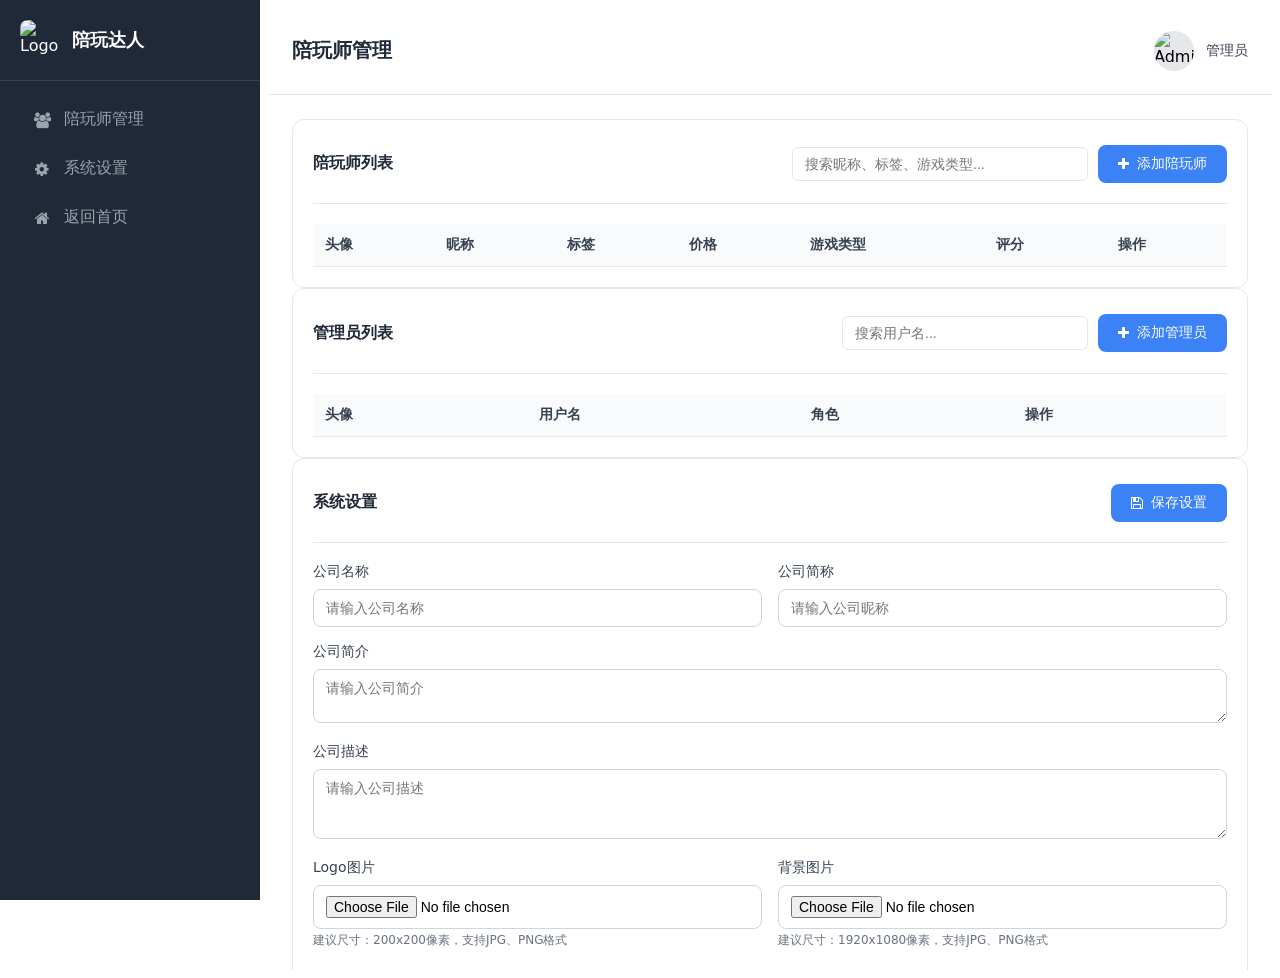
==== commit 272418a6: "feat(companion): 添加陪玩师在线状态筛选功能 - 在getCompanions接口中新增onlineOnly参数，默认值为true - 实现根据onlineOnly参数控制是否只查询在" ====
--- a/src/main/resources/static/admin.html
+++ b/src/main/resources/static/admin.html
@@ -316,7 +316,7 @@
                         <div id="addCompanionAvatar_preview" style="flex-shrink: 0;"></div>
                         <div style="flex: 1;">
                             <input type="file" class="form-control" id="addCompanionAvatar_file" accept="image/*" onchange="handleImageSelect('addCompanionAvatar', this)" style="margin-bottom: 4px;">
-                            <small style="color: #6b7280; font-size: 12px;">建议尺寸：200x200像素，支持JPG、PNG格式</small>
+                            <small style="color: #6b7280; font-size: 12px;">建议尺寸：300x300像素，支持JPG、PNG格式</small>
                         </div>
                     </div>
                     <input type="hidden" name="avatar" id="addCompanionAvatar">
@@ -400,7 +400,7 @@
                         <div id="editCompanionAvatar_preview" style="flex-shrink: 0;"></div>
                         <div style="flex: 1;">
                             <input type="file" class="form-control" id="editCompanionAvatar_file" accept="image/*" onchange="handleImageSelect('editCompanionAvatar', this)" style="margin-bottom: 4px;">
-                            <small style="color: #6b7280; font-size: 12px;">建议尺寸：200x200像素，支持JPG、PNG格式</small>
+                            <small style="color: #6b7280; font-size: 12px;">建议尺寸：300x300像素，支持JPG、PNG格式</small>
                         </div>
                     </div>
                     <input type="hidden" name="avatar" id="editCompanionAvatar">
@@ -581,6 +581,6 @@
 
     <!-- 自定义JS -->
     <script src="js/constants.js"></script>
-    <script src="js/admin.js?v=20260501020"></script>
+    <script src="js/admin.js?v=20260501026"></script>
 </body>
 </html>
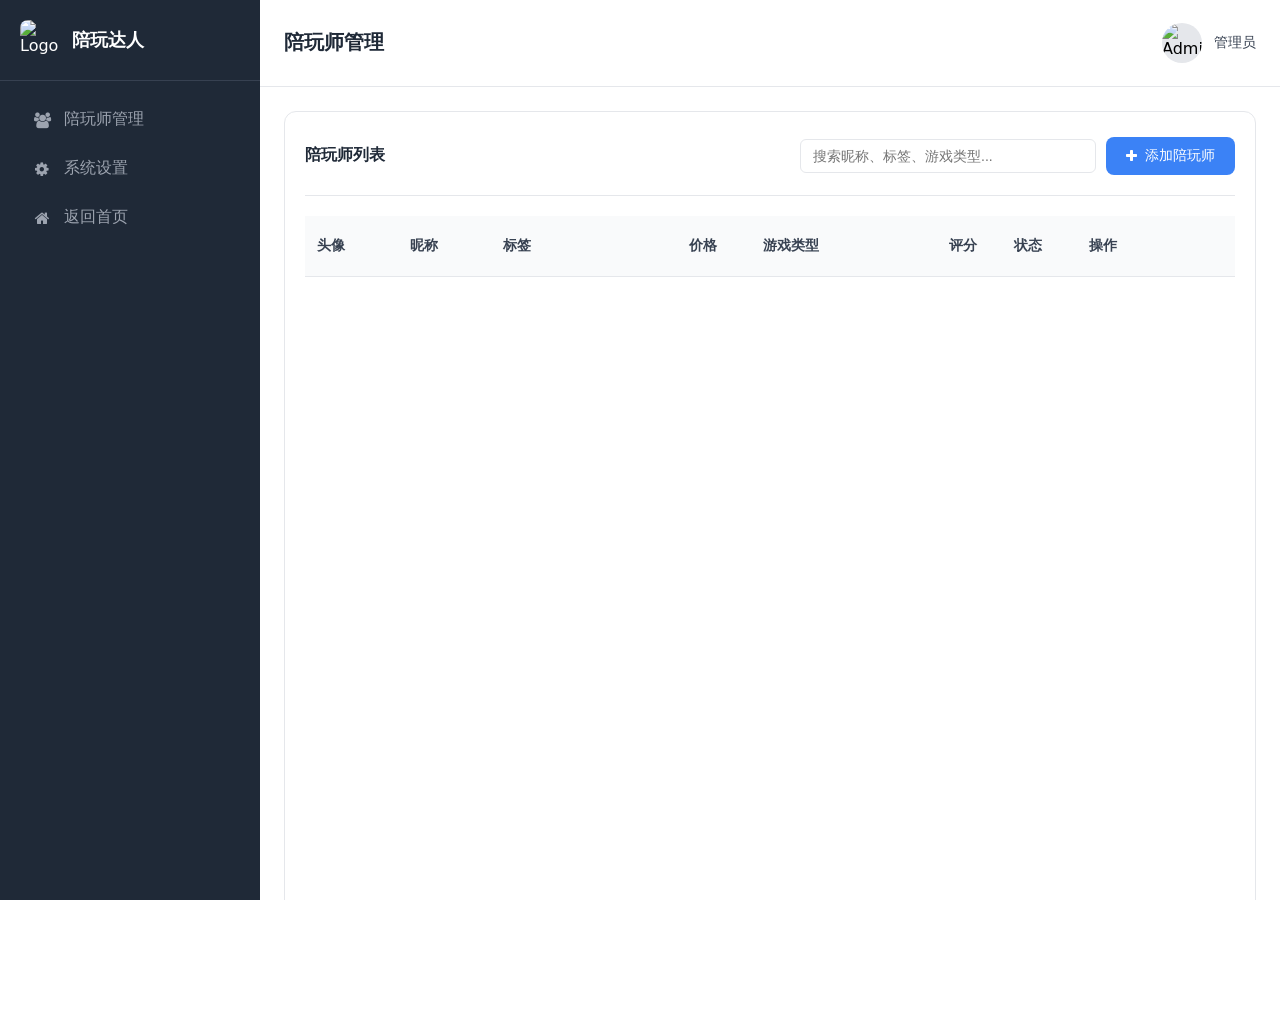
==== commit 5562f24e: "V2.0 feat(admin): 添加分页功能和在线状态管理，完成主要功能开发 - 实现陪玩师和管理员列表的分页功能，每页显示10条记录 - 添加搜索功能，支持按关键词筛选陪玩师和管理员 - 新增陪" ====
--- a/src/main/resources/static/admin.html
+++ b/src/main/resources/static/admin.html
@@ -102,13 +102,13 @@
                 <div class="card">
                     <div class="card-header">
                         <h2 class="card-title">陪玩师列表</h2>
-                        <div style="display: flex; gap: 10px; align-items: center;">
-                            <div style="position: relative;">
-                                <input type="text" id="companionSearchInput" placeholder="搜索昵称、标签、游戏类型..." style="padding: 8px 32px 8px 12px; border: 1px solid #e5e7eb; border-radius: 6px; font-size: 14px; width: 250px; outline: none;" onkeypress="if(event.key==='Enter') searchCompanion()" onblur="searchCompanion()">
-                                <button onclick="clearCompanionSearch()" id="companionSearchClearBtn" style="position: absolute; right: 6px; top: 50%; transform: translateY(-50%); background: none; border: none; cursor: pointer; color: #9ca3af; font-size: 14px; padding: 0; display: none; line-height: 1; width: 14px; height: 14px;" onmouseover="this.style.color='#6b7280'" onmouseout="this.style.color='#9ca3af'" title="清空搜索">
-                                    <div style="position: relative; width: 100%; height: 100%;">
-                                        <div style="position: absolute; left: 50%; top: 50%; width: 10px; height: 1px; background: currentColor; transform: translate(-50%, -50%) rotate(45deg);"></div>
-                                        <div style="position: absolute; left: 50%; top: 50%; width: 10px; height: 1px; background: currentColor; transform: translate(-50%, -50%) rotate(-45deg);"></div>
+                        <div class="card-header-actions">
+                            <div class="search-container">
+                                <input type="text" id="companionSearchInput" placeholder="搜索昵称、标签、游戏类型..." class="search-input" onkeypress="if(event.key==='Enter') searchCompanion()" onblur="searchCompanion()">
+                                <button onclick="clearCompanionSearch()" id="companionSearchClearBtn" class="search-clear-btn" title="清空搜索">
+                                    <div class="search-clear-icon">
+                                        <div class="search-clear-line-1"></div>
+                                        <div class="search-clear-line-2"></div>
                                     </div>
                                 </button>
                             </div>
@@ -118,21 +118,39 @@
                         </div>
                     </div>
                     
-                    <table class="table">
-                        <thead>
-                            <tr>
-                                <th>头像</th>
-                                <th>昵称</th>
-                                <th>标签</th>
-                                <th>价格</th>
-                                <th>游戏类型</th>
-                                <th>评分</th>
-                                <th>操作</th>
-                            </tr>
-                        </thead>
-                        <tbody>
-                        </tbody>
-                    </table>
+                    <!-- 表格容器 -->
+                    <div class="table-container">
+                        <table class="table">
+                            <thead>
+                                <tr>
+                                    <th style="width: 10%;">头像</th>
+                                    <th style="width: 10%;">昵称</th>
+                                    <th style="width: 20%;">标签</th>
+                                    <th style="width: 8%;">价格</th>
+                                    <th style="width: 20%;">游戏类型</th>
+                                    <th style="width: 7%;">评分</th>
+                                    <th style="width: 8%;">状态</th>
+                                    <th style="width: 17%;">操作</th>
+                                </tr>
+                            </thead>
+                            <tbody id="companionTableBody">
+                            </tbody>
+                        </table>
+                        
+                        <!-- 分页控件 -->
+                        <div class="pagination-wrapper">
+                            <div class="pagination" id="companionPagination">
+                                <button class="pagination-btn pagination-prev" onclick="goToPage('companions', companionPage - 1)">
+                                    <i class="fa fa-angle-left"></i>
+                                </button>
+                                <div class="pagination-numbers" id="companionPageNumbers"></div>
+                                <button class="pagination-btn pagination-next" onclick="goToPage('companions', companionPage + 1)">
+                                    <i class="fa fa-angle-right"></i>
+                                </button>
+                            </div>
+                            <div class="pagination-info" id="companionPaginationInfo"></div>
+                        </div>
+                    </div>
                 </div>
             </section>
 
@@ -173,13 +191,13 @@
                 <div class="card">
                     <div class="card-header">
                         <h2 class="card-title">管理员列表</h2>
-                        <div style="display: flex; gap: 10px; align-items: center;">
-                            <div style="position: relative;">
-                                <input type="text" id="adminSearchInput" placeholder="搜索用户名..." style="padding: 8px 32px 8px 12px; border: 1px solid #e5e7eb; border-radius: 6px; font-size: 14px; width: 200px; outline: none;" onkeypress="if(event.key==='Enter') searchAdmin()" onblur="searchAdmin()">
-                                <button onclick="clearAdminSearch()" id="adminSearchClearBtn" style="position: absolute; right: 6px; top: 50%; transform: translateY(-50%); background: none; border: none; cursor: pointer; color: #9ca3af; font-size: 14px; padding: 0; display: none; line-height: 1; width: 14px; height: 14px;" onmouseover="this.style.color='#6b7280'" onmouseout="this.style.color='#9ca3af'" title="清空搜索">
-                                    <div style="position: relative; width: 100%; height: 100%;">
-                                        <div style="position: absolute; left: 50%; top: 50%; width: 10px; height: 1px; background: currentColor; transform: translate(-50%, -50%) rotate(45deg);"></div>
-                                        <div style="position: absolute; left: 50%; top: 50%; width: 10px; height: 1px; background: currentColor; transform: translate(-50%, -50%) rotate(-45deg);"></div>
+                        <div class="card-header-actions">
+                            <div class="search-container">
+                                <input type="text" id="adminSearchInput" placeholder="搜索用户名..." class="search-input" onkeypress="if(event.key==='Enter') searchAdmin()" onblur="searchAdmin()">
+                                <button onclick="clearAdminSearch()" id="adminSearchClearBtn" class="search-clear-btn" title="清空搜索">
+                                    <div class="search-clear-icon">
+                                        <div class="search-clear-line-1"></div>
+                                        <div class="search-clear-line-2"></div>
                                     </div>
                                 </button>
                             </div>
@@ -189,20 +207,37 @@
                         </div>
                     </div>
                     
-                    <table class="table">
-                        <thead>
-                            <tr>
-                                <th>头像</th>
-                                <th>用户名</th>
-                                <th>角色</th>
-                                <!-- <th>权限</th> -->
-                                <!-- <th>状态</th> -->
-                                <th>操作</th>
-                            </tr>
-                        </thead>
-                        <tbody>
-                        </tbody>
-                    </table>
+                    <!-- 表格容器 -->
+                    <div class="table-container">
+                        <table class="table">
+                            <thead>
+                                <tr>
+                                    <th style="width: 20%">头像</th>
+                                    <th style="width: 30%">用户名</th>
+                                    <th style="width: 30%">角色</th>
+                                    <!-- <th>权限</th> -->
+                                    <!-- <th>状态</th> -->
+                                    <th style="width: 20%">操作</th>
+                                </tr>
+                            </thead>
+                            <tbody id="adminTableBody">
+                            </tbody>
+                        </table>
+                        
+                        <!-- 分页控件 -->
+                        <div class="pagination-wrapper">
+                            <div class="pagination" id="adminPagination">
+                                <button class="pagination-btn pagination-prev" onclick="goToPage('admins', adminPage - 1)">
+                                    <i class="fa fa-angle-left"></i>
+                                </button>
+                                <div class="pagination-numbers" id="adminPageNumbers"></div>
+                                <button class="pagination-btn pagination-next" onclick="goToPage('admins', adminPage + 1)">
+                                    <i class="fa fa-angle-right"></i>
+                                </button>
+                            </div>
+                            <div class="pagination-info" id="adminPaginationInfo"></div>
+                        </div>
+                    </div>
                 </div>
             </section>
 
@@ -352,6 +387,13 @@
                     </div>
                 </div>
                 <div class="form-group">
+                    <label>在线状态</label>
+                    <select class="form-control" id="addCompanionIsOnline">
+                        <option value="true">在线</option>
+                        <option value="false">离线</option>
+                    </select>
+                </div>
+                <div class="form-group">
                     <label>简介</label>
                     <textarea class="form-control" id="addCompanionDescription" rows="3" placeholder="请输入陪玩师简介"></textarea>
                 </div>
@@ -436,6 +478,13 @@
                     </div>
                 </div>
                 <div class="form-group">
+                    <label>在线状态</label>
+                    <select class="form-control" id="editCompanionIsOnline">
+                        <option value="true">在线</option>
+                        <option value="false">离线</option>
+                    </select>
+                </div>
+                <div class="form-group">
                     <label>简介</label>
                     <textarea class="form-control" id="editCompanionDescription" rows="3" placeholder="请输入陪玩师简介"></textarea>
                 </div>
--- a/src/main/resources/static/css/admin.css
+++ b/src/main/resources/static/css/admin.css
@@ -1,10 +1,26 @@
 /* Admin Dashboard Styles - 简洁白色风格 */
+
+/* 滚动条设置 */
+html, body {
+    overflow: auto; /* 外层允许滚动 */
+    margin: 0;
+    padding: 0;
+    height: 100%;
+    width: 100%;
+}
 
 body {
     min-height: 100vh;
     background: white;
     font-family: 'Inter', system-ui, -apple-system, sans-serif;
-    overflow: hidden; /* 防止body滚动，让content-area作为滚动容器 */
+}
+
+/* 主内容区作为滚动容器 */
+.main-content,
+.content-area,
+section {
+    min-height: 100vh;
+    overflow: visible;
 }
 
 .sidebar {
@@ -84,6 +100,7 @@
 .main-content {
     margin-left: 260px;
     min-height: 100vh;
+    overflow: visible; /* 不自己滚动，让子元素处理 */
 }
 
 @media (max-width: 768px) {
@@ -148,19 +165,34 @@
 
 .content-area {
     padding: 24px;
-    /* 内容区域作为滚动容器，始终显示滚动条避免宽度抖动 */
-    overflow-y: scroll;
-    -webkit-overflow-scrolling: touch; /* iOS平滑滚动 */
-    height: calc(100vh - 73px); /* 减去top-bar的高度 */
-}
-
+    overflow: visible;
+}
+
+.content-area section {
+    display: none;
+}
+
+.content-area section:not(.hidden) {
+    display: block;
+}
 .card {
     background: white;
     border-radius: 12px;
     border: 1px solid #E5E7EB;
     padding: 20px;
-}
-
+    width: 800px;
+    box-sizing: border-box;
+    position: relative;
+    min-height: 100vh;
+}
+
+/* 大屏幕时 card 自适应 */
+@media (min-width: 801px) {
+    .card {
+        width: 100%;
+        min-height: 100vh;
+    }
+}
 .card-header {
     display: flex;
     justify-content: space-between;
@@ -168,12 +200,169 @@
     margin-bottom: 20px;
     padding-bottom: 16px;
     border-bottom: 1px solid #E5E7EB;
+}
+
+.card-header > div:last-child {
+    display: flex;
+    align-items: center;
+    gap: 10px;
+}
+
+.card-header-actions {
+    display: flex;
+    gap: 10px;
+    align-items: center;
+}
+
+.search-container {
+    position: relative;
+}
+
+.search-input {
+    padding: 8px 32px 8px 12px;
+    border: 1px solid #e5e7eb;
+    border-radius: 6px;
+    font-size: 14px;
+    width: 250px;
+    outline: none;
+}
+
+.search-clear-btn {
+    position: absolute;
+    right: 6px;
+    top: 50%;
+    transform: translateY(-50%);
+    background: none;
+    border: none;
+    cursor: pointer;
+    color: #9ca3af;
+    font-size: 14px;
+    padding: 0;
+    display: none;
+    line-height: 1;
+    width: 14px;
+    height: 14px;
+}
+
+.search-clear-btn:hover {
+    color: #6b7280;
+}
+
+.search-clear-icon {
+    position: relative;
+    width: 100%;
+    height: 100%;
+}
+
+.search-clear-line-1,
+.search-clear-line-2 {
+    position: absolute;
+    left: 50%;
+    top: 50%;
+    width: 10px;
+    height: 1px;
+    background: currentColor;
+}
+
+.search-clear-line-1 {
+    transform: translate(-50%, -50%) rotate(45deg);
+}
+
+.search-clear-line-2 {
+    transform: translate(-50%, -50%) rotate(-45deg);
 }
 
 .card-title {
     font-size: 16px;
     font-weight: 600;
     color: #1F2937;
+}
+
+/* 表格容器 - 流式布局，底部预留分页组件高度 */
+.table-container {
+    width: 100%;
+    overflow-x: auto;
+    padding-bottom: 120px; /* 预留分页组件高度 */
+    box-sizing: border-box;
+}
+
+.table {
+    width: 100%;
+    border-collapse: collapse;
+    table-layout: fixed; /* 固定表格布局，列宽由第一行决定 */
+}
+
+/* 固定行高 */
+.table tr {
+    height: 60px;
+}
+
+.table th,
+.table td {
+    padding: 8px 12px;
+    text-align: left;
+    border-bottom: 1px solid #E5E7EB;
+    height: 60px;
+    max-height: 60px;
+    vertical-align: middle;
+    overflow: hidden;
+    text-overflow: ellipsis;
+    white-space: nowrap; /* 文字不换行但会省略 */
+    box-sizing: border-box;
+}
+
+/* 操作按钮不限制 */
+.table td:last-child {
+    white-space: normal;
+    width: 180px; /* 给操作列固定宽度 */
+}
+
+/* 确保单元格内容垂直居中 */
+.table td {
+    vertical-align: middle !important;
+}
+
+/* 确保图片不会影响行高 */
+.table td img {
+    vertical-align: middle;
+    width: 40px;
+    height: 40px;
+    border-radius: 50%;
+    object-fit: cover;
+    flex-shrink: 0; /* 防止图片被压缩 */
+}
+
+.table th {
+    background: #F9FAFB;
+    font-weight: 600;
+    font-size: 14px;
+    color: #374151;
+    height: 50px; /* 表头固定高度 */
+}
+
+.table tr:hover {
+    background: #F9FAFB;
+}
+
+.table img {
+    width: 40px;
+    height: 40px;
+    border-radius: 50%;
+    object-fit: cover;
+    flex-shrink: 0;
+}
+
+/* 分页容器 - 固定在底部 */
+.pagination-wrapper {
+    position: absolute;
+    bottom: 0;
+    left: 0;
+    right: 0;
+    padding: 20px;
+    background: white;
+    display: flex;
+    flex-direction: column;
+    gap: 10px;
 }
 
 .btn {
@@ -216,34 +405,7 @@
     background: #DC2626;
 }
 
-.table {
-    width: 100%;
-    border-collapse: collapse;
-}
-
-.table th,
-.table td {
-    padding: 12px;
-    text-align: left;
-    border-bottom: 1px solid #E5E7EB;
-}
-
-.table th {
-    background: #F9FAFB;
-    font-weight: 600;
-    font-size: 14px;
-    color: #374151;
-}
-
-.table tr:hover {
-    background: #F9FAFB;
-}
-
-.table img {
-    width: 40px;
-    height: 40px;
-    border-radius: 50%;
-}
+
 
 .status {
     padding: 4px 12px;
@@ -492,23 +654,8 @@
 @media (max-width: 768px) {
     .content-area {
         padding: 16px;
-        /* 移动端内容区域作为滚动容器 */
-        overflow-y: scroll;
-        height: calc(100vh - 73px); /* 减去top-bar的高度 */
     }
     
-    /* 表格容器支持横向和纵向滚动 */
-    .table-container {
-        overflow: auto;
-        -webkit-overflow-scrolling: touch;
-        max-height: calc(100vh - 200px);
-    }
-    
-    .table {
-        display: block;
-        overflow-x: auto;
-        white-space: nowrap;
-    }
     .table th,
     .table td {
         padding: 10px 8px;
@@ -524,3 +671,123 @@
         border-radius: 6px;
     }
 }
+
+/* 分页容器 - 固定在底部 */
+.pagination-wrapper {
+    flex-shrink: 0;
+    padding-top: 20px;
+}
+
+/* 分页控件 */
+.pagination {
+    display: flex;
+    justify-content: center;
+    align-items: center;
+    gap: 8px;
+}
+
+.pagination-btn {
+    width: 36px;
+    height: 36px;
+    border: 1px solid #e5e7eb;
+    background: white;
+    border-radius: 6px;
+    cursor: pointer;
+    display: flex;
+    align-items: center;
+    justify-content: center;
+    color: #6b7280;
+    font-size: 14px;
+    transition: all 0.2s;
+}
+
+.pagination-btn:hover:not(:disabled) {
+    background: #f3f4f6;
+    border-color: #d1d5db;
+}
+
+.pagination-btn:disabled {
+    opacity: 0.5;
+    cursor: not-allowed;
+}
+
+.pagination-btn.active {
+    background: #3b82f6;
+    color: white;
+    border-color: #3b82f6;
+}
+
+.pagination-numbers {
+    display: flex;
+    gap: 8px;
+}
+
+.pagination-number {
+    width: 36px;
+    height: 36px;
+    border: 1px solid #e5e7eb;
+    background: white;
+    border-radius: 6px;
+    cursor: pointer;
+    display: flex;
+    align-items: center;
+    justify-content: center;
+    color: #6b7280;
+    font-size: 14px;
+    transition: all 0.2s;
+}
+
+.pagination-number:hover {
+    background: #f3f4f6;
+    border-color: #d1d5db;
+}
+
+.pagination-number.active {
+    background: #3b82f6;
+    color: white;
+    border-color: #3b82f6;
+}
+
+.pagination-info {
+    text-align: center;
+    margin-top: 8px;
+    color: #6b7280;
+    font-size: 13px;
+}
+
+@media (max-width: 768px) {
+    .card {
+        padding: 12px;
+    }
+    
+    .card-header > div:last-child > div:first-child input {
+        width: 180px !important;
+    }
+    
+    .table th,
+    .table td {
+        padding: 10px 8px;
+        font-size: 13px;
+    }
+    
+    .table img {
+        width: 35px;
+        height: 35px;
+    }
+    
+    .pagination {
+        flex-wrap: wrap;
+        gap: 6px;
+    }
+    
+    .pagination-btn,
+    .pagination-number {
+        width: 32px;
+        height: 32px;
+        font-size: 13px;
+    }
+    
+    .pagination-numbers {
+        gap: 6px;
+    }
+}
